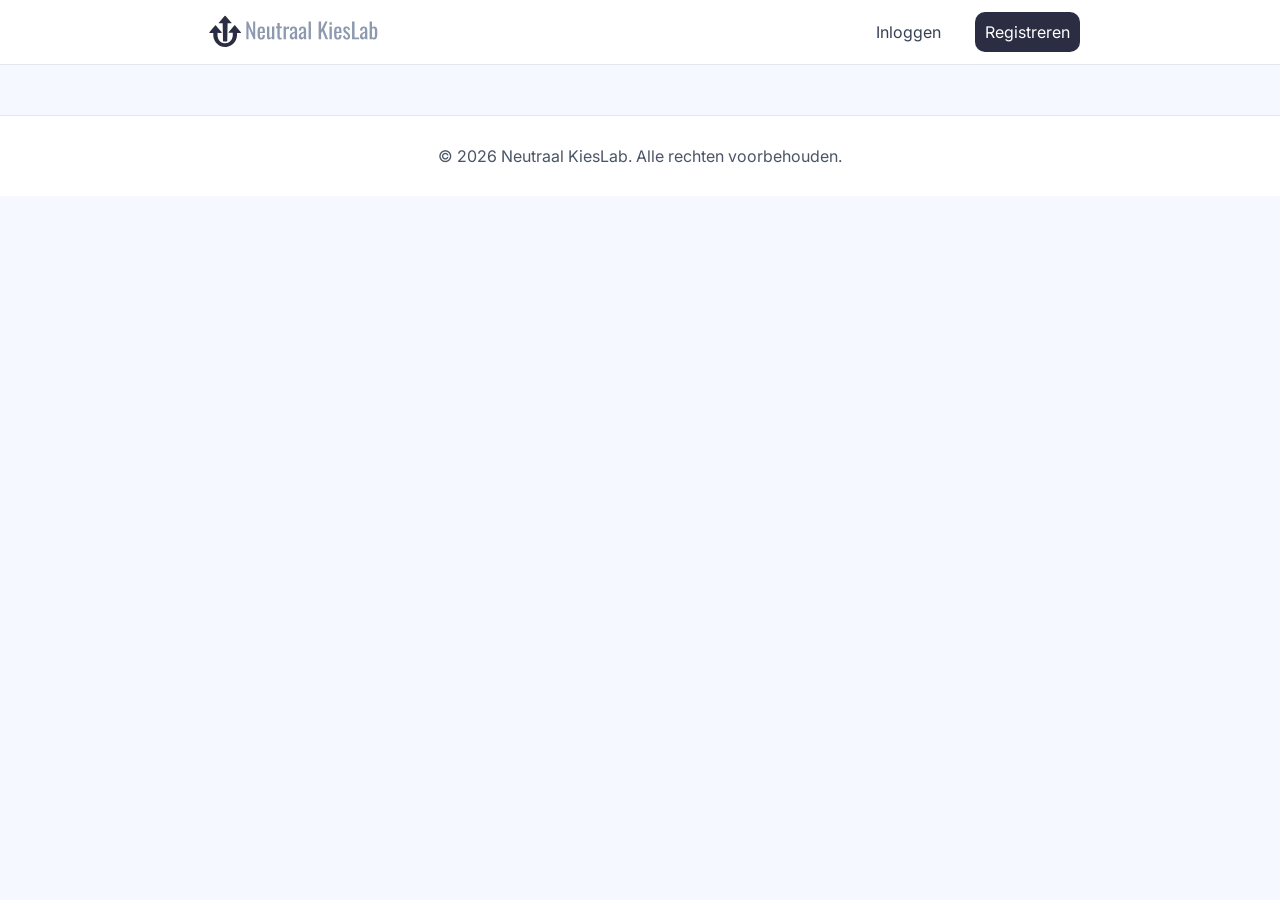
==== partijen.html @ 398d0fee "Added initial structure for partijen page with navigation and footer" ====
<!DOCTYPE html>
<html lang="en">
<head>
    <meta charset="UTF-8">
    <meta name="viewport" content="width=device-width, initial-scale=1.0">
    <title>Neutraal KiesLab - Home</title>
    <link rel="stylesheet" href="style/styles.css">
    <link rel="stylesheet"
          href="https://fonts.googleapis.com/css?family=Inter">
    <script src="scripts/script.js" defer></script>
</head>
<body>
    <nav>
        <a href="index.html">
            <img class="logo" src="assets/logo-met-text-rechts.svg" alt="Neutraal KiesLab Logo">
        </a>
        <div>
            <button class="login">Inloggen</button>
            <button class="register">Registreren</button>
        </div>
    </nav>
    <main>
        
    </main>
    <footer>
        <p>&copy; 2026 Neutraal KiesLab. Alle rechten voorbehouden.</p>
    </footer>
</body>
</html>
---- style/styles.css ----
* {
    margin: 0;
    padding: 0;
    box-sizing: border-box;
}

body {
    font-family: 'Inter', sans-serif;
    font-weight:400;
    background-color: #f5f8fe;
    color: #2b2d42;
}

nav {
    display: flex;
    justify-content: space-between;
    align-items: center;
    padding: 7px 200px;
    background-color: #ffffff;
    border-bottom: 1px solid #E5E7EB;
}

footer {
    text-align: center;
    padding: 30px;
    background-color: #ffffff;
    border-top: 1px solid #E5E7EB;
    margin-top: 50px;
    color: #4A5565;
}

h1 {
    font-size: 60px;
    margin-bottom: 20px;
    text-align: center;
}

h2 {
    font-size: 20px;
    margin-bottom: 10px;
    color: #101828;
}

a {
    color: #2B2D42;
    font-weight: 600;
    text-decoration: none;
}

a:hover {
    text-decoration: underline;
}

button {
    font-family: 'Inter', sans-serif;
    background-color: #2B2D42;
    color: #ffffff;
    border: none;
    padding: 18px 25px;
    cursor: pointer;
    font-size: 16px;
    border-radius: 14px;
    transition: transform 0.1s ease, background-color 0.1s ease;
}

button:hover {
    transform: scale(1.05);
    background-color: #1b1d2a;
}

.login {
    font-family: 'Inter', sans-serif;
    background-color: transparent;
    color: #364153;
    border: none;
    padding: 15px;
    cursor: pointer;
    font-size: 16px;
    margin-right: 15px;
}

.login:hover {
    color: #1b1d2a;
    background-color: transparent;
    transform: scale(1);
}

.register {
    font-family: 'Inter', sans-serif;
    background-color: #2B2D42;
    color: #ffffff;
    border: none;
    padding: 10px;
    border-radius: 10px;
    cursor: pointer;
    font-size: 16px;
    transition: background-color 0.1s ease;
}

.register:hover {
    background-color: #1b1d2a;
    transform: scale(1);
}

.features {
    display: flex;
    justify-content: space-between;
    padding: 20px 200px;
}

.feature {
    display: flex;
    flex-direction: column;
    align-items: flex-start;
    padding: 25px 50px;
    max-width: 420px;
    background-color: #FFFFFF;
    border-radius: 16px;
    border: 1px solid #E5E7EB;
    margin: 15px;
}

.feature p {
    font-size: 18px;
    line-height: 1.6;
    color: #4A5565;
}

.feature img {
    width: 50px;
    height: 50px;
    margin-bottom: 15px;
}

.election-select {
    display: flex;
    gap: 20px;
    margin-bottom: 15px;
}

.hero{
    display: flex;
    flex-direction: column;
    align-items: center;
    padding: 50px 200px;
}

.hero p {
    font-size: 20px;
    line-height: 1.6;
    width: 60%;
    margin: 0 auto 10px;
    color: #4A5565;
    text-align: center;
}

img.logo {
    height: 45px;
}

.start {
    display: flex;
    flex-direction: column;
    justify-content: center;
    align-items: center;
    padding: 30px 200px;
}

.start-button {
    display: flex;
    align-items: center;
    gap: 5px;
    margin-bottom: 15px;
}

.election-select {
    display: none;
}
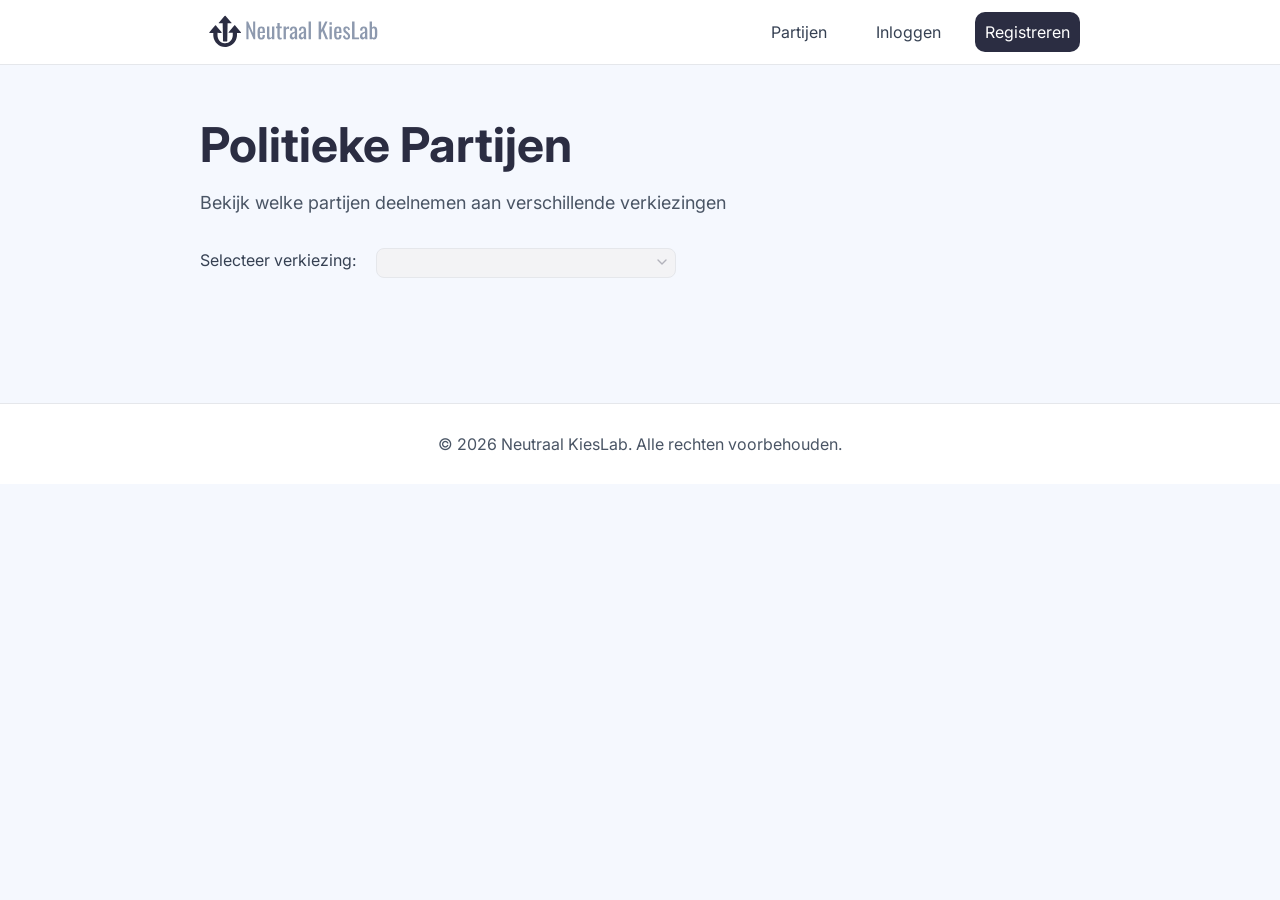
==== commit af54f585: "Add parties button and section to partijen page with styling and interactivity" ====
--- a/partijen.html
+++ b/partijen.html
@@ -15,12 +15,23 @@
             <img class="logo" src="assets/logo-met-text-rechts.svg" alt="Neutraal KiesLab Logo">
         </a>
         <div>
+            <button class="parties">Partijen</button>
             <button class="login">Inloggen</button>
             <button class="register">Registreren</button>
         </div>
     </nav>
     <main>
-        
+        <section class="parties-hero">
+            <h1>Politieke Partijen</h1>
+            <p>Bekijk welke partijen deelnemen aan verschillende verkiezingen</p>
+            <div class="search-container">
+                <p>Selecteer verkiezing:</p>
+                <button class="dropdown">
+
+                    <img src="assets/icon-dropdown.svg" alt="Dropdown arrow">
+                </button>
+            </div>
+        </section>
     </main>
     <footer>
         <p>&copy; 2026 Neutraal KiesLab. Alle rechten voorbehouden.</p>
--- a/style/styles.css
+++ b/style/styles.css
@@ -68,6 +68,23 @@
     background-color: #1b1d2a;
 }
 
+.parties {
+    font-family: 'Inter', sans-serif;
+    background-color: transparent;
+    color: #364153;
+    border: none;
+    padding: 15px;
+    cursor: pointer;
+    font-size: 16px;
+    margin-right: 15px;
+}
+
+.parties:hover {
+    color: #1b1d2a;
+    background-color: transparent;
+    transform: scale(1);
+}
+
 .login {
     font-family: 'Inter', sans-serif;
     background-color: transparent;
@@ -175,4 +192,55 @@
 
 .election-select {
     display: none;
+}
+
+.parties-hero {
+    display: flex;
+    flex-direction: column;
+    align-items: flex-start;
+    padding: 50px 200px;
+}
+
+.parties-hero h1 {
+    font-size: 48px;
+    margin-bottom: 15px;
+}
+
+.parties-hero p {
+    font-size: 18px;
+    line-height: 1.6;
+    color: #4A5565;
+    margin-bottom: 30px;
+}
+
+.search-container {
+    display: flex;
+    align-items: flex-start;
+    gap: 10px;
+}
+
+.search-container p {
+    font-size: 16px;
+    margin-right: 10px;
+    color: #364153;
+}
+
+.dropdown {
+    display: flex;
+    flex-direction: row-reverse;
+    align-items: flex-start;
+    background-color: #F3F3F5;
+    border: 1px solid #E5E7EB;
+    cursor: pointer;
+    padding: 5px;
+    gap: 5px;
+    min-width: 300px;
+    max-width: 400px;
+    border-radius: 8px;
+    height: 30px;
+}
+
+.dropdown:hover {
+    background-color: #E5E7EB;
+    transform: scale(1);
 }
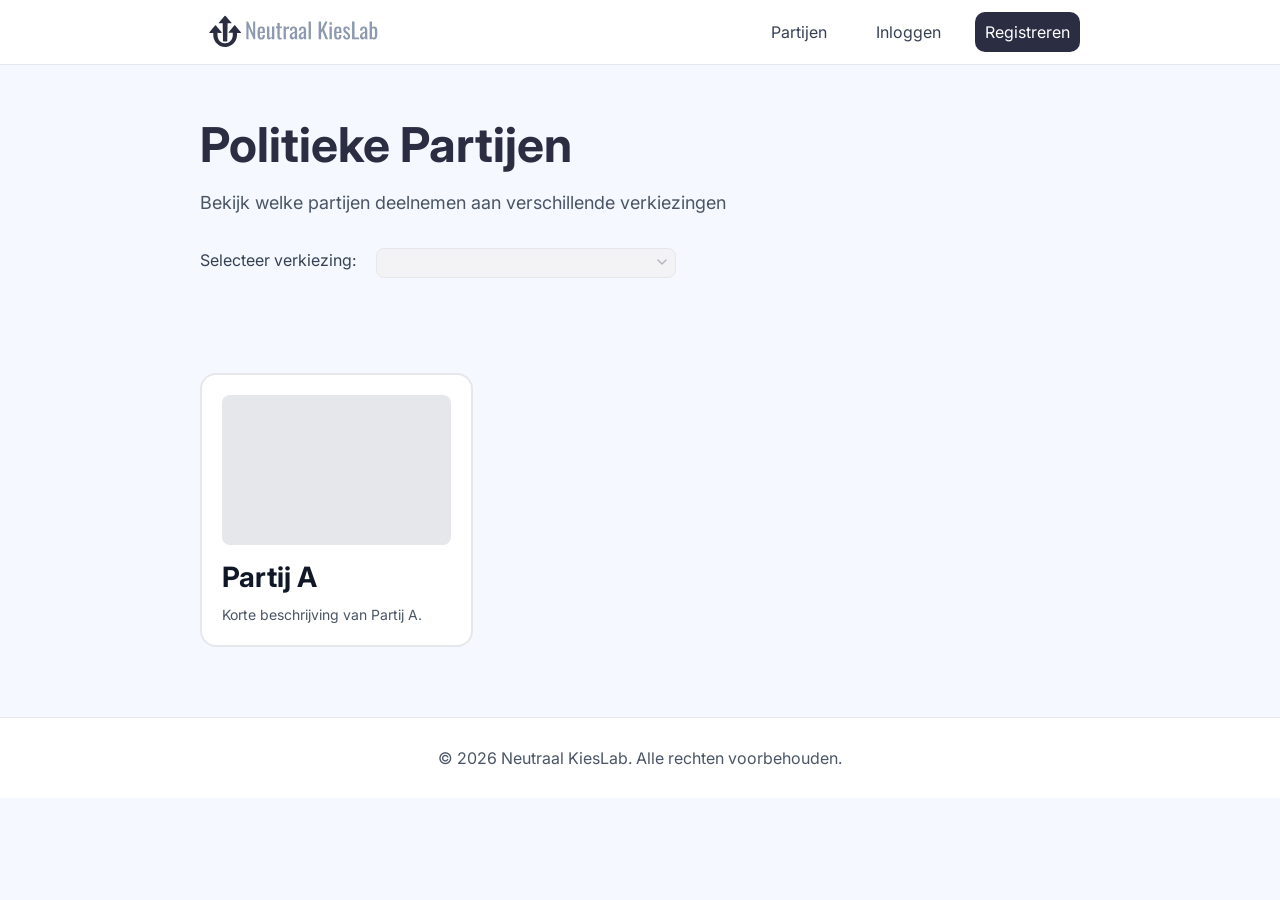
==== commit f15f8b41: "Refactor scripts and enhance parties page with dropdown functionality and party cards" ====
--- a/partijen.html
+++ b/partijen.html
@@ -7,7 +7,7 @@
     <link rel="stylesheet" href="style/styles.css">
     <link rel="stylesheet"
           href="https://fonts.googleapis.com/css?family=Inter">
-    <script src="scripts/script.js" defer></script>
+    <script src="scripts/parties.js" defer></script>
 </head>
 <body>
     <nav>
@@ -30,8 +30,20 @@
 
                     <img src="assets/icon-dropdown.svg" alt="Dropdown arrow">
                 </button>
+                <div class="dropdown-content">
+                    <button>Gemeenteraadsverkiezingen</button>
+                    <button>Provinciale Statenverkiezingen</button>
+                    <button>Waterschapsverkiezingen</button>
+                    <button>Tweede Kamerverkiezingen</button>
+                </div>
             </div>
         </section>
+        <section class="parties-list">
+            <div class="party-card">
+                <div class="party-logo"></div>
+                <h2>Partij A</h2>
+                <p>Korte beschrijving van Partij A.</p>
+            </div>
     </main>
     <footer>
         <p>&copy; 2026 Neutraal KiesLab. Alle rechten voorbehouden.</p>
--- a/style/styles.css
+++ b/style/styles.css
@@ -243,4 +243,74 @@
 .dropdown:hover {
     background-color: #E5E7EB;
     transform: scale(1);
-}+}
+
+.dropdown-content {
+    display: none;
+    position: absolute;
+    background-color: #FFFFFF;
+    border: 1px solid #E5E7EB;
+    border-radius: 8px;
+    margin-top: 30px;
+    width: 17%;
+    z-index: 1;
+    padding: 4px;
+}
+
+.dropdown-content button {
+    width: 100%;
+    padding: 10px;
+    background-color: transparent;
+    border: none;
+    text-align: left;
+    cursor: pointer;
+    font-size: 14px;
+    color: #364153;
+    border-radius: 6px;
+}
+
+.dropdown-content button:hover {
+    background-color: #F3F3F5;
+    transform: scale(1);
+}
+
+.parties-list {
+    display: flex;
+    flex-wrap: wrap;
+    gap: 20px;
+    padding: 20px 200px;
+}
+
+.party-card {
+    background-color: #FFFFFF;
+    border: 2px solid #E5E7EB;
+    border-radius: 16px;
+    padding: 20px;
+    width: calc(33.333% - 20px);
+    transition: box-shadow 0.1s ease;
+}
+
+.party-card:hover {
+    box-shadow: 0 4px 8px rgba(0, 0, 0, 0.15);
+}
+
+.party-card h2 {
+    font-size: 28px;
+    margin-bottom: 10px;
+    color: #101828;
+}
+
+.party-card p {
+    font-size: 14px;
+    line-height: 1.5;
+    color: #4A5565;
+}
+
+.party-logo {
+    width: 100%;
+    height: 150px;
+    background-color: #E5E7EB;
+    border-radius: 8px;
+    margin-bottom: 15px;
+}
+
